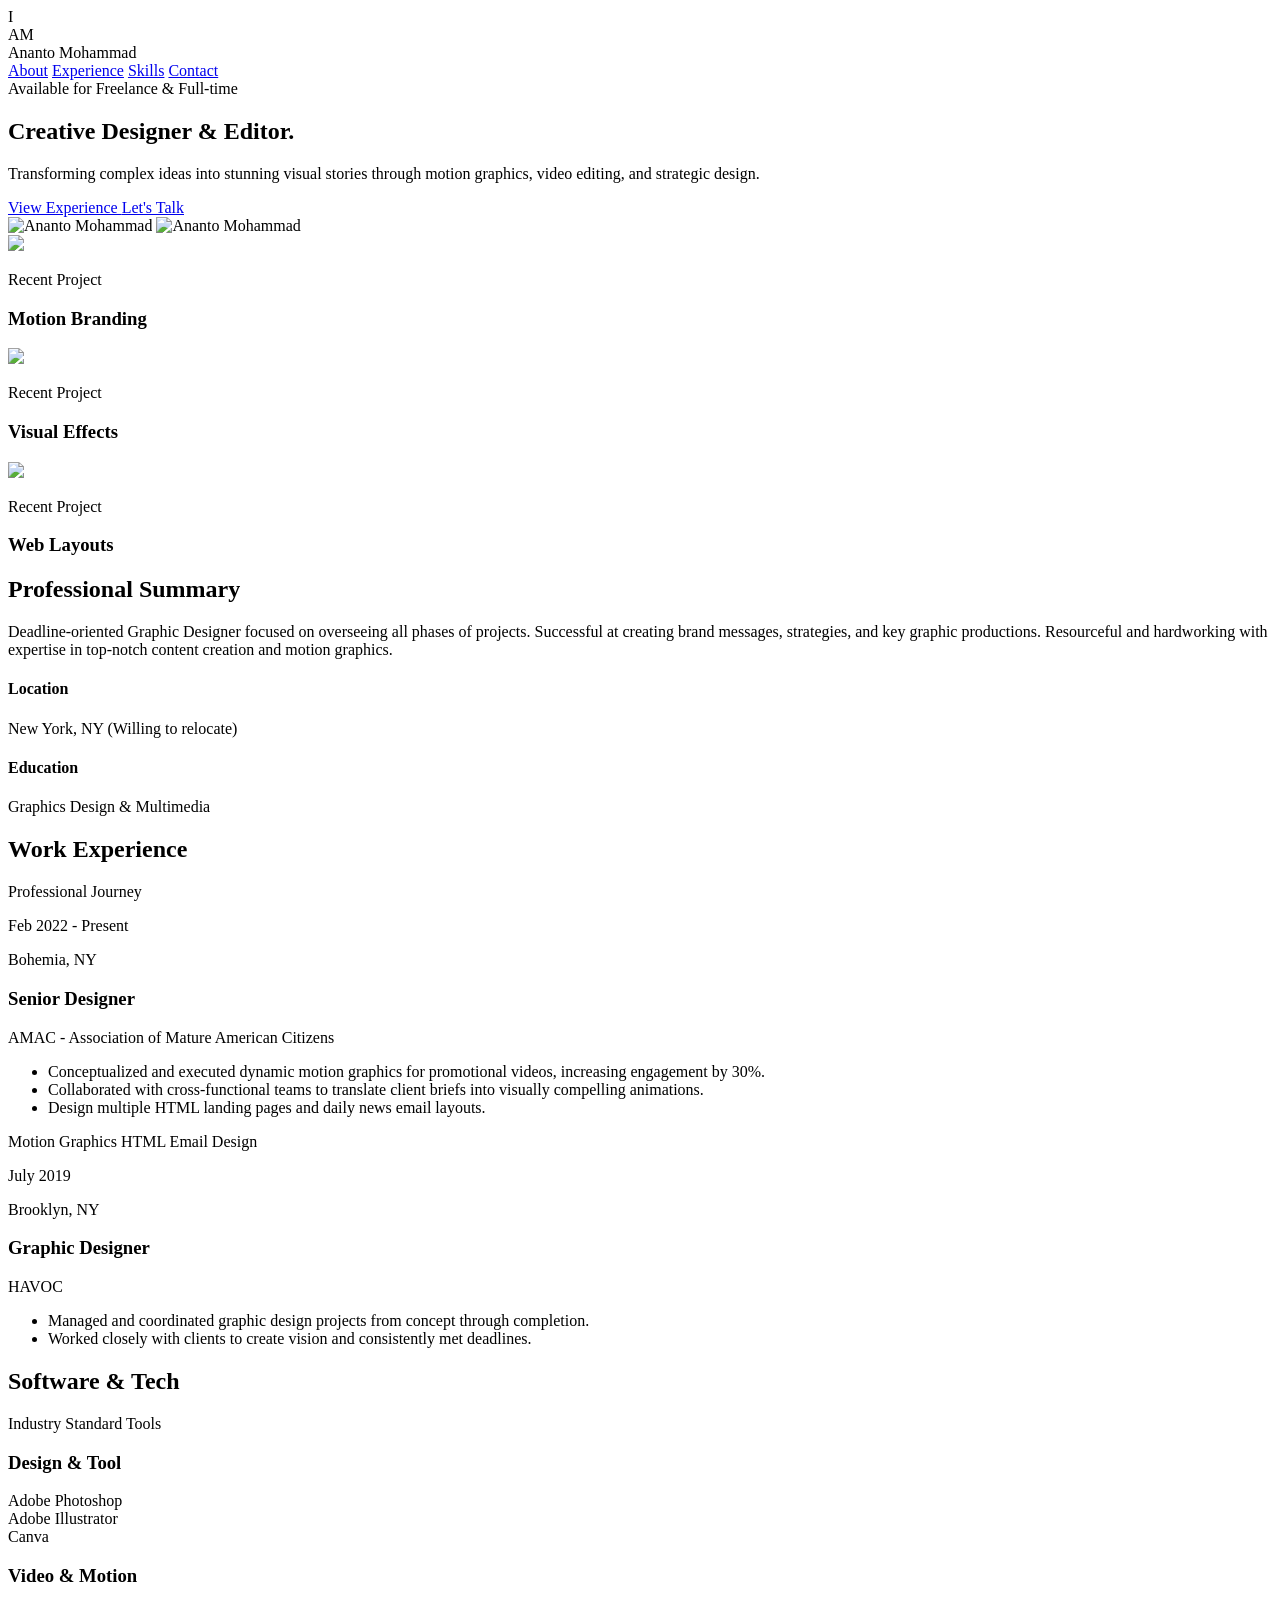
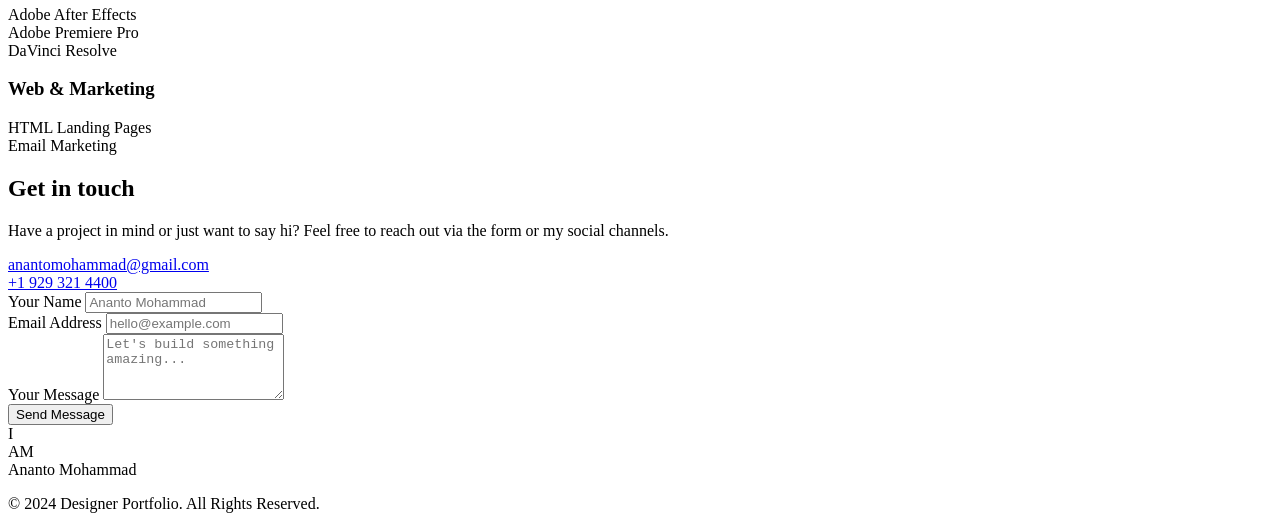
==== index.html @ f84d078b "Create index.html" ====
<!DOCTYPE html>
<html lang="en">
<head>
    <meta charset="UTF-8">
    <meta name="viewport" content="width=device-width, initial-scale=1.0">
    <title>Ananto Mohammad | Portfolio</title>
    <!-- Tailwind CSS CDN -->
    <script src="https://cdn.tailwindcss.com"></script>
    <!-- Google Fonts -->
    <link href="https://fonts.googleapis.com/css2?family=Inter:wght@300;400;500;600;700;800;900&display=swap" rel="stylesheet">
    <!-- Lucide Icons -->
    <script src="https://unpkg.com/lucide@latest"></script>
    <script>
        tailwind.config = {
            darkMode: 'media',
            theme: {
                extend: {
                    fontFamily: {
                        sans: ['Inter', 'sans-serif'],
                    },
                }
            }
        }
    </script>
    <style>
        .no-scrollbar::-webkit-scrollbar { display: none; }
        .no-scrollbar { -ms-overflow-style: none; scrollbar-width: none; }
        @keyframes bounce-x {
            0%, 100% { transform: translateX(0); }
            50% { transform: translateX(10px); }
        }
        .animate-bounce-x { animation: bounce-x 1s infinite; }
        html { scroll-behavior: smooth; }
        
        /* Ensures the photo stays at exactly your requested size */
        .profile-img-size {
            width: 404px;
            height: 508px;
        }
    </style>
</head>
<body class="bg-white dark:bg-neutral-950 text-neutral-900 dark:text-neutral-100 font-sans selection:bg-blue-500/30 transition-colors duration-300">

    <!-- Navigation -->
    <nav id="navbar" class="fixed w-full z-50 transition-all duration-300 py-6">
        <div class="max-w-7xl mx-auto px-6 flex justify-between items-center">
            <div class="flex items-center space-x-1 group cursor-pointer font-bold text-xl tracking-tight" onclick="window.scrollTo({top: 0, behavior: 'smooth'})">
                <span class="text-neutral-900 dark:text-white">I</span>
                <div class="px-2 py-1 bg-gradient-to-tr from-blue-600 to-cyan-400 rounded text-white mx-1 shadow-lg shadow-blue-500/20 group-hover:scale-105 transition-transform">
                    AM
                </div>
                <span class="text-neutral-900 dark:text-white">Ananto Mohammad</span>
            </div>

            <div class="hidden md:flex space-x-8 text-xs font-bold uppercase tracking-widest">
                <a href="#about" class="hover:text-blue-500 transition-colors">About</a>
                <a href="#experience" class="hover:text-blue-500 transition-colors">Experience</a>
                <a href="#skills" class="hover:text-blue-500 transition-colors">Skills</a>
                <a href="#contact" class="hover:text-blue-500 transition-colors">Contact</a>
            </div>
        </div>
    </nav>

    <!-- Hero Section -->
    <section id="home" class="relative min-h-screen flex flex-col justify-center pt-24 overflow-hidden">
        <div class="absolute inset-0 bg-[radial-gradient(circle_at_30%_50%,rgba(37,99,235,0.08),transparent_50%)] dark:bg-[radial-gradient(circle_at_30%_50%,rgba(37,99,235,0.15),transparent_50%)]"></div>
        
        <div class="max-w-7xl mx-auto px-6 relative w-full">
            <div class="grid md:grid-cols-2 gap-12 items-center">
                <!-- Text Content -->
                <div class="space-y-8">
                    <div class="inline-flex items-center space-x-2 px-3 py-1 rounded-full bg-blue-500/10 border border-blue-500/20 text-blue-600 dark:text-blue-400 text-sm font-medium">
                        <span class="w-2 h-2 rounded-full bg-blue-500 animate-pulse"></span>
                        <span>Available for Freelance & Full-time</span>
                    </div>
                    <h1 class="text-5xl md:text-8xl font-black leading-tight tracking-tighter">
                        Creative <span class="text-transparent bg-clip-text bg-gradient-to-r from-blue-600 to-cyan-500 dark:from-blue-400 dark:to-cyan-300">Designer</span> & Editor.
                    </h1>
                    <p class="text-neutral-600 dark:text-neutral-400 text-lg md:text-xl max-w-xl leading-relaxed">
                        Transforming complex ideas into stunning visual stories through motion graphics, video editing, and strategic design.
                    </p>
                    <div class="flex flex-wrap gap-4">
                        <a href="#experience" class="px-8 py-4 bg-blue-600 hover:bg-blue-700 text-white rounded-2xl font-bold transition-all hover:scale-105 flex items-center gap-2 shadow-xl shadow-blue-500/25">
                            View Experience <i data-lucide="chevron-right" class="w-4 h-4"></i>
                        </a>
                        <a href="#contact" class="px-8 py-4 bg-neutral-100 dark:bg-neutral-800 hover:bg-neutral-200 dark:hover:bg-neutral-700 text-neutral-900 dark:text-white rounded-2xl font-bold transition-all">
                            Let's Talk
                        </a>
                    </div>
                </div>

                <!-- Photo with Red Glow (Aligned Right, Pulled up 20px) -->
                <div class="relative flex justify-center md:justify-end items-center">
                    <div class="absolute w-[350px] aspect-square bg-red-600/20 dark:bg-red-600/40 blur-[100px] rounded-full -translate-y-5"></div>
                    
                    <!-- Light Mode Image -->
                    <img src="https://i.ibb.co/hRPknqtt/ananto-website.png" alt="Ananto Mohammad" class="relative z-10 profile-img-size object-contain -translate-y-5 dark:hidden">
                    
                    <!-- Dark Mode Image -->
                    <img src="https://i.ibb.co/Ldj62xVx/ananto-website-black.png" alt="Ananto Mohammad" class="relative z-10 profile-img-size object-contain -translate-y-5 hidden dark:block">
                </div>
            </div>
        </div>

        <!-- Work Showcase Scroll -->
        <div class="relative mt-8">
            <div class="max-w-7xl mx-auto px-6 overflow-hidden">
                <div class="flex overflow-x-auto pb-12 space-x-6 no-scrollbar snap-x">
                    <div class="flex-none w-[300px] md:w-[450px] aspect-video relative rounded-3xl overflow-hidden snap-center border border-neutral-200 dark:border-neutral-800 shadow-xl transition-transform duration-500 hover:scale-[1.02] bg-neutral-100 dark:bg-neutral-900">
                        <img src="https://images.unsplash.com/photo-1558655146-d09347e92766?auto=format&fit=crop&q=80&w=800" class="absolute inset-0 w-full h-full object-cover opacity-80 hover:opacity-100 transition-opacity">
                        <div class="absolute inset-0 bg-gradient-to-t from-black/80 to-transparent p-6 flex flex-col justify-end">
                            <p class="text-blue-400 text-xs font-bold uppercase tracking-widest mb-1">Recent Project</p>
                            <h3 class="text-white text-xl font-bold">Motion Branding</h3>
                        </div>
                    </div>
                    <div class="flex-none w-[300px] md:w-[450px] aspect-video relative rounded-3xl overflow-hidden snap-center border border-neutral-200 dark:border-neutral-800 shadow-xl transition-transform duration-500 hover:scale-[1.02] bg-neutral-100 dark:bg-neutral-900">
                        <img src="https://images.unsplash.com/photo-1626785774573-4b799315345d?auto=format&fit=crop&q=80&w=800" class="absolute inset-0 w-full h-full object-cover opacity-80 hover:opacity-100 transition-opacity">
                        <div class="absolute inset-0 bg-gradient-to-t from-black/80 to-transparent p-6 flex flex-col justify-end">
                            <p class="text-blue-400 text-xs font-bold uppercase tracking-widest mb-1">Recent Project</p>
                            <h3 class="text-white text-xl font-bold">Visual Effects</h3>
                        </div>
                    </div>
                    <div class="flex-none w-[300px] md:w-[450px] aspect-video relative rounded-3xl overflow-hidden snap-center border border-neutral-200 dark:border-neutral-800 shadow-xl transition-transform duration-500 hover:scale-[1.02] bg-neutral-100 dark:bg-neutral-900">
                        <img src="https://images.unsplash.com/photo-1550745165-9bc0b252726f?auto=format&fit=crop&q=80&w=800" class="absolute inset-0 w-full h-full object-cover opacity-80 hover:opacity-100 transition-opacity">
                        <div class="absolute inset-0 bg-gradient-to-t from-black/80 to-transparent p-6 flex flex-col justify-end">
                            <p class="text-blue-400 text-xs font-bold uppercase tracking-widest mb-1">Recent Project</p>
                            <h3 class="text-white text-xl font-bold">Web Layouts</h3>
                        </div>
                    </div>
                </div>
            </div>
        </div>
    </section>

    <!-- About Section -->
    <section id="about" class="py-24 bg-neutral-50 dark:bg-neutral-900/40">
        <div class="max-w-7xl mx-auto px-6">
            <div class="grid md:grid-cols-3 gap-16 items-center">
                <div class="md:col-span-1">
                    <h2 class="text-3xl font-black mb-6 uppercase tracking-tight">Professional Summary</h2>
                    <div class="w-20 h-2 bg-blue-600 rounded-full"></div>
                </div>
                <div class="md:col-span-2 text-neutral-600 dark:text-neutral-400 text-lg leading-relaxed space-y-6">
                    <p>Deadline-oriented Graphic Designer focused on overseeing all phases of projects. Successful at creating brand messages, strategies, and key graphic productions. Resourceful and hardworking with expertise in top-notch content creation and motion graphics.</p>
                    <div class="grid grid-cols-2 gap-8 pt-8">
                        <div class="p-6 rounded-3xl bg-white dark:bg-neutral-800 border border-neutral-200 dark:border-neutral-700 shadow-sm">
                            <i data-lucide="map-pin" class="text-blue-500 mb-3"></i>
                            <h4 class="font-bold mb-1">Location</h4>
                            <p class="text-sm">New York, NY (Willing to relocate)</p>
                        </div>
                        <div class="p-6 rounded-3xl bg-white dark:bg-neutral-800 border border-neutral-200 dark:border-neutral-700 shadow-sm">
                            <i data-lucide="award" class="text-blue-500 mb-3"></i>
                            <h4 class="font-bold mb-1">Education</h4>
                            <p class="text-sm">Graphics Design & Multimedia</p>
                        </div>
                    </div>
                </div>
            </div>
        </div>
    </section>

    <!-- Experience Section -->
    <section id="experience" class="py-24">
        <div class="max-w-7xl mx-auto px-6">
            <div class="mb-16">
                <h2 class="text-4xl font-black mb-4 uppercase tracking-tighter">Work Experience</h2>
                <p class="text-neutral-500 dark:text-neutral-400 font-medium uppercase tracking-widest text-sm">Professional Journey</p>
            </div>

            <div class="space-y-16">
                <!-- AMAC -->
                <div class="group relative grid md:grid-cols-4 gap-8">
                    <div class="md:col-span-1">
                        <p class="text-blue-600 dark:text-blue-400 font-bold text-sm tracking-widest uppercase">Feb 2022 - Present</p>
                        <p class="text-neutral-500 text-xs mt-2 uppercase flex items-center gap-1"><i data-lucide="map-pin" class="w-3 h-3"></i> Bohemia, NY</p>
                    </div>
                    <div class="md:col-span-3 space-y-6">
                        <div>
                            <h3 class="text-3xl font-bold mb-1 group-hover:text-blue-600 transition-colors">Senior Designer</h3>
                            <p class="text-neutral-700 dark:text-neutral-300 font-bold text-lg">AMAC - Association of Mature American Citizens</p>
                        </div>
                        <ul class="space-y-4 max-w-3xl text-neutral-600 dark:text-neutral-400">
                            <li class="flex items-start gap-3">
                                <div class="w-1.5 h-1.5 rounded-full bg-blue-500 mt-2.5 flex-shrink-0"></div>
                                <span>Conceptualized and executed dynamic motion graphics for promotional videos, increasing engagement by 30%.</span>
                            </li>
                            <li class="flex items-start gap-3">
                                <div class="w-1.5 h-1.5 rounded-full bg-blue-500 mt-2.5 flex-shrink-0"></div>
                                <span>Collaborated with cross-functional teams to translate client briefs into visually compelling animations.</span>
                            </li>
                            <li class="flex items-start gap-3">
                                <div class="w-1.5 h-1.5 rounded-full bg-blue-500 mt-2.5 flex-shrink-0"></div>
                                <span>Design multiple HTML landing pages and daily news email layouts.</span>
                            </li>
                        </ul>
                        <div class="flex flex-wrap gap-2 pt-2">
                            <span class="px-4 py-1.5 bg-neutral-100 dark:bg-neutral-800 rounded-xl text-xs font-bold text-neutral-600 dark:text-neutral-400 border border-neutral-200 dark:border-neutral-700">Motion Graphics</span>
                            <span class="px-4 py-1.5 bg-neutral-100 dark:bg-neutral-800 rounded-xl text-xs font-bold text-neutral-600 dark:text-neutral-400 border border-neutral-200 dark:border-neutral-700">HTML</span>
                            <span class="px-4 py-1.5 bg-neutral-100 dark:bg-neutral-800 rounded-xl text-xs font-bold text-neutral-600 dark:text-neutral-400 border border-neutral-200 dark:border-neutral-700">Email Design</span>
                        </div>
                    </div>
                </div>

                <!-- HAVOC -->
                <div class="group relative grid md:grid-cols-4 gap-8">
                    <div class="md:col-span-1">
                        <p class="text-blue-600 dark:text-blue-400 font-bold text-sm tracking-widest uppercase">July 2019</p>
                        <p class="text-neutral-500 text-xs mt-2 uppercase flex items-center gap-1"><i data-lucide="map-pin" class="w-3 h-3"></i> Brooklyn, NY</p>
                    </div>
                    <div class="md:col-span-3 space-y-6">
                        <div>
                            <h3 class="text-3xl font-bold mb-1 group-hover:text-blue-600 transition-colors">Graphic Designer</h3>
                            <p class="text-neutral-700 dark:text-neutral-300 font-bold text-lg">HAVOC</p>
                        </div>
                        <ul class="space-y-4 max-w-3xl text-neutral-600 dark:text-neutral-400">
                            <li class="flex items-start gap-3">
                                <div class="w-1.5 h-1.5 rounded-full bg-blue-500 mt-2.5 flex-shrink-0"></div>
                                <span>Managed and coordinated graphic design projects from concept through completion.</span>
                            </li>
                            <li class="flex items-start gap-3">
                                <div class="w-1.5 h-1.5 rounded-full bg-blue-500 mt-2.5 flex-shrink-0"></div>
                                <span>Worked closely with clients to create vision and consistently met deadlines.</span>
                            </li>
                        </ul>
                    </div>
                </div>
            </div>
        </div>
    </section>

    <!-- Skills Grid -->
    <section id="skills" class="py-24 bg-neutral-50 dark:bg-neutral-900/40">
        <div class="max-w-7xl mx-auto px-6">
            <div class="text-center mb-16">
                <h2 class="text-4xl font-black mb-4 uppercase tracking-tighter">Software & Tech</h2>
                <p class="text-neutral-500 dark:text-neutral-400 font-medium uppercase tracking-widest text-sm">Industry Standard Tools</p>
            </div>

            <div class="grid md:grid-cols-3 gap-8">
                <!-- Column 1 -->
                <div class="p-8 rounded-[32px] bg-white dark:bg-neutral-900 border border-neutral-200 dark:border-neutral-800 shadow-sm hover:shadow-xl transition-all">
                    <div class="w-14 h-14 bg-blue-500/10 rounded-2xl flex items-center justify-center text-blue-600 dark:text-blue-400 mb-8"><i data-lucide="palette"></i></div>
                    <h3 class="text-2xl font-bold mb-8 uppercase tracking-tight">Design & Tool</h3>
                    <div class="space-y-4">
                        <div class="flex items-center justify-between group/skill">
                            <span class="text-neutral-600 dark:text-neutral-400 font-medium">Adobe Photoshop</span>
                            <div class="w-12 h-1 bg-neutral-100 dark:bg-neutral-800 rounded-full overflow-hidden"><div class="w-[95%] h-full bg-blue-600 rounded-full"></div></div>
                        </div>
                        <div class="flex items-center justify-between group/skill">
                            <span class="text-neutral-600 dark:text-neutral-400 font-medium">Adobe Illustrator</span>
                            <div class="w-12 h-1 bg-neutral-100 dark:bg-neutral-800 rounded-full overflow-hidden"><div class="w-[90%] h-full bg-blue-600 rounded-full"></div></div>
                        </div>
                        <div class="flex items-center justify-between group/skill">
                            <span class="text-neutral-600 dark:text-neutral-400 font-medium">Canva</span>
                            <div class="w-12 h-1 bg-neutral-100 dark:bg-neutral-800 rounded-full overflow-hidden"><div class="w-[90%] h-full bg-blue-600 rounded-full"></div></div>
                        </div>
                    </div>
                </div>
                <!-- Column 2 -->
                <div class="p-8 rounded-[32px] bg-white dark:bg-neutral-900 border border-neutral-200 dark:border-neutral-800 shadow-sm hover:shadow-xl transition-all">
                    <div class="w-14 h-14 bg-blue-500/10 rounded-2xl flex items-center justify-center text-blue-600 dark:text-blue-400 mb-8"><i data-lucide="video"></i></div>
                    <h3 class="text-2xl font-bold mb-8 uppercase tracking-tight">Video & Motion</h3>
                    <div class="space-y-4">
                        <div class="flex items-center justify-between group/skill">
                            <span class="text-neutral-600 dark:text-neutral-400 font-medium">Adobe After Effects</span>
                            <div class="w-12 h-1 bg-neutral-100 dark:bg-neutral-800 rounded-full overflow-hidden"><div class="w-[90%] h-full bg-blue-600 rounded-full"></div></div>
                        </div>
                        <div class="flex items-center justify-between group/skill">
                            <span class="text-neutral-600 dark:text-neutral-400 font-medium">Adobe Premiere Pro</span>
                            <div class="w-12 h-1 bg-neutral-100 dark:bg-neutral-800 rounded-full overflow-hidden"><div class="w-[95%] h-full bg-blue-600 rounded-full"></div></div>
                        </div>
                        <div class="flex items-center justify-between group/skill">
                            <span class="text-neutral-600 dark:text-neutral-400 font-medium">DaVinci Resolve</span>
                            <div class="w-12 h-1 bg-neutral-100 dark:bg-neutral-800 rounded-full overflow-hidden"><div class="w-[85%] h-full bg-blue-600 rounded-full"></div></div>
                        </div>
                    </div>
                </div>
                <!-- Column 3 -->
                <div class="p-8 rounded-[32px] bg-white dark:bg-neutral-900 border border-neutral-200 dark:border-neutral-800 shadow-sm hover:shadow-xl transition-all">
                    <div class="w-14 h-14 bg-blue-500/10 rounded-2xl flex items-center justify-center text-blue-600 dark:text-blue-400 mb-8"><i data-lucide="layout"></i></div>
                    <h3 class="text-2xl font-bold mb-8 uppercase tracking-tight">Web & Marketing</h3>
                    <div class="space-y-4">
                        <div class="flex items-center justify-between group/skill">
                            <span class="text-neutral-600 dark:text-neutral-400 font-medium">HTML Landing Pages</span>
                            <div class="w-12 h-1 bg-neutral-100 dark:bg-neutral-800 rounded-full overflow-hidden"><div class="w-[85%] h-full bg-blue-600 rounded-full"></div></div>
                        </div>
                        <div class="flex items-center justify-between group/skill">
                            <span class="text-neutral-600 dark:text-neutral-400 font-medium">Email Marketing</span>
                            <div class="w-12 h-1 bg-neutral-100 dark:bg-neutral-800 rounded-full overflow-hidden"><div class="w-[90%] h-full bg-blue-600 rounded-full"></div></div>
                        </div>
                    </div>
                </div>
            </div>
        </div>
    </section>

    <!-- Contact Section -->
    <section id="contact" class="py-24">
        <div class="max-w-7xl mx-auto px-6">
            <div class="bg-neutral-900 dark:bg-blue-600 rounded-[40px] overflow-hidden border border-neutral-800 dark:border-blue-500 shadow-2xl relative">
                <div class="absolute top-0 right-0 w-64 h-64 bg-white/5 dark:bg-white/10 blur-[100px] rounded-full translate-x-1/2 -translate-y-1/2"></div>
                
                <div class="grid md:grid-cols-2">
                    <div class="p-12 md:p-16 text-white border-b md:border-b-0 md:border-r border-neutral-800 dark:border-blue-400 relative z-10">
                        <h2 class="text-4xl md:text-6xl font-black mb-6 leading-tight uppercase tracking-tighter">Get in touch</h2>
                        <p class="text-white/80 text-lg mb-12 max-w-sm">Have a project in mind or just want to say hi? Feel free to reach out via the form or my social channels.</p>
                        
                        <div class="space-y-6">
                            <a href="mailto:anantomohammad@gmail.com" class="flex items-center gap-4 hover:text-blue-400 transition-colors group">
                                <div class="w-12 h-12 rounded-2xl bg-white/10 flex items-center justify-center group-hover:scale-110 transition-transform"><i data-lucide="mail" class="w-5 h-5"></i></div>
                                <span class="font-medium">anantomohammad@gmail.com</span>
                            </a>
                            <a href="tel:+19293214400" class="flex items-center gap-4 hover:text-blue-400 transition-colors group">
                                <div class="w-12 h-12 rounded-2xl bg-white/10 flex items-center justify-center group-hover:scale-110 transition-transform"><i data-lucide="phone" class="w-5 h-5"></i></div>
                                <span class="font-medium">+1 929 321 4400</span>
                            </a>
                        </div>

                        <div class="mt-16 flex gap-4">
                            <a href="https://www.linkedin.com/in/01ananto/" target="_blank" class="w-14 h-14 rounded-2xl bg-white/10 flex items-center justify-center hover:bg-white/20 hover:scale-110 transition-all"><i data-lucide="linkedin"></i></a>
                            <a href="https://youtube.com/01ananto" target="_blank" class="w-14 h-14 rounded-2xl bg-white/10 flex items-center justify-center hover:bg-white/20 hover:scale-110 transition-all"><i data-lucide="youtube"></i></a>
                        </div>
                    </div>

                    <div class="p-12 md:p-16 relative z-10">
                        <form action="https://formspree.io/f/anantomohammad@gmail.com" method="POST" class="space-y-6">
                            <div>
                                <label class="block text-white/60 text-xs font-bold uppercase tracking-widest mb-2" for="name">Your Name</label>
                                <input type="text" name="name" id="name" required class="w-full bg-white/5 dark:bg-blue-700/30 border border-white/10 dark:border-white/20 rounded-2xl px-6 py-4 text-white placeholder-white/30 focus:outline-none focus:border-blue-400 transition-colors" placeholder="Ananto Mohammad">
                            </div>
                            <div>
                                <label class="block text-white/60 text-xs font-bold uppercase tracking-widest mb-2" for="email">Email Address</label>
                                <input type="email" name="_replyto" id="email" required class="w-full bg-white/5 dark:bg-blue-700/30 border border-white/10 dark:border-white/20 rounded-2xl px-6 py-4 text-white placeholder-white/30 focus:outline-none focus:border-blue-400 transition-colors" placeholder="hello@example.com">
                            </div>
                            <div>
                                <label class="block text-white/60 text-xs font-bold uppercase tracking-widest mb-2" for="message">Your Message</label>
                                <textarea name="message" id="message" rows="4" required class="w-full bg-white/5 dark:bg-blue-700/30 border border-white/10 dark:border-white/20 rounded-2xl px-6 py-4 text-white placeholder-white/30 focus:outline-none focus:border-blue-400 transition-colors resize-none" placeholder="Let's build something amazing..."></textarea>
                            </div>
                            <input type="hidden" name="_subject" value="New Portfolio Inquiry!">
                            <button type="submit" class="w-full py-5 bg-white text-neutral-900 dark:text-blue-600 rounded-2xl font-black uppercase tracking-widest hover:scale-[1.01] transition-all shadow-xl">
                                Send Message
                            </button>
                        </form>
                    </div>
                </div>
            </div>
        </div>
    </section>

    <footer class="py-12 border-t border-neutral-200 dark:border-neutral-900">
        <div class="max-w-7xl mx-auto px-6 flex flex-col md:flex-row justify-between items-center gap-8 text-center">
            <div class="flex items-center space-x-1 font-bold text-lg">
                <span class="text-neutral-900 dark:text-white">I</span>
                <div class="px-1.5 py-0.5 bg-blue-600 rounded text-xs text-white mx-1">AM</div>
                <span class="text-neutral-500">Ananto Mohammad</span>
            </div>
            
            <p class="text-neutral-400 text-xs font-medium uppercase tracking-widest">
                © 2024 Designer Portfolio. All Rights Reserved.
            </p>
        </div>
    </footer>

    <script>
        lucide.createIcons();
        window.addEventListener('scroll', function() {
            const nav = document.getElementById('navbar');
            if (window.scrollY > 50) {
                nav.classList.add('bg-white/90', 'dark:bg-neutral-950/90', 'backdrop-blur-md', 'border-b', 'border-neutral-200', 'dark:border-neutral-800', 'py-3');
                nav.classList.remove('py-6');
            } else {
                nav.classList.remove('bg-white/90', 'dark:bg-neutral-950/90', 'backdrop-blur-md', 'border-b', 'border-neutral-200', 'dark:border-neutral-800', 'py-3');
                nav.classList.add('py-6');
            }
        });
    </script>
</body>
</html>
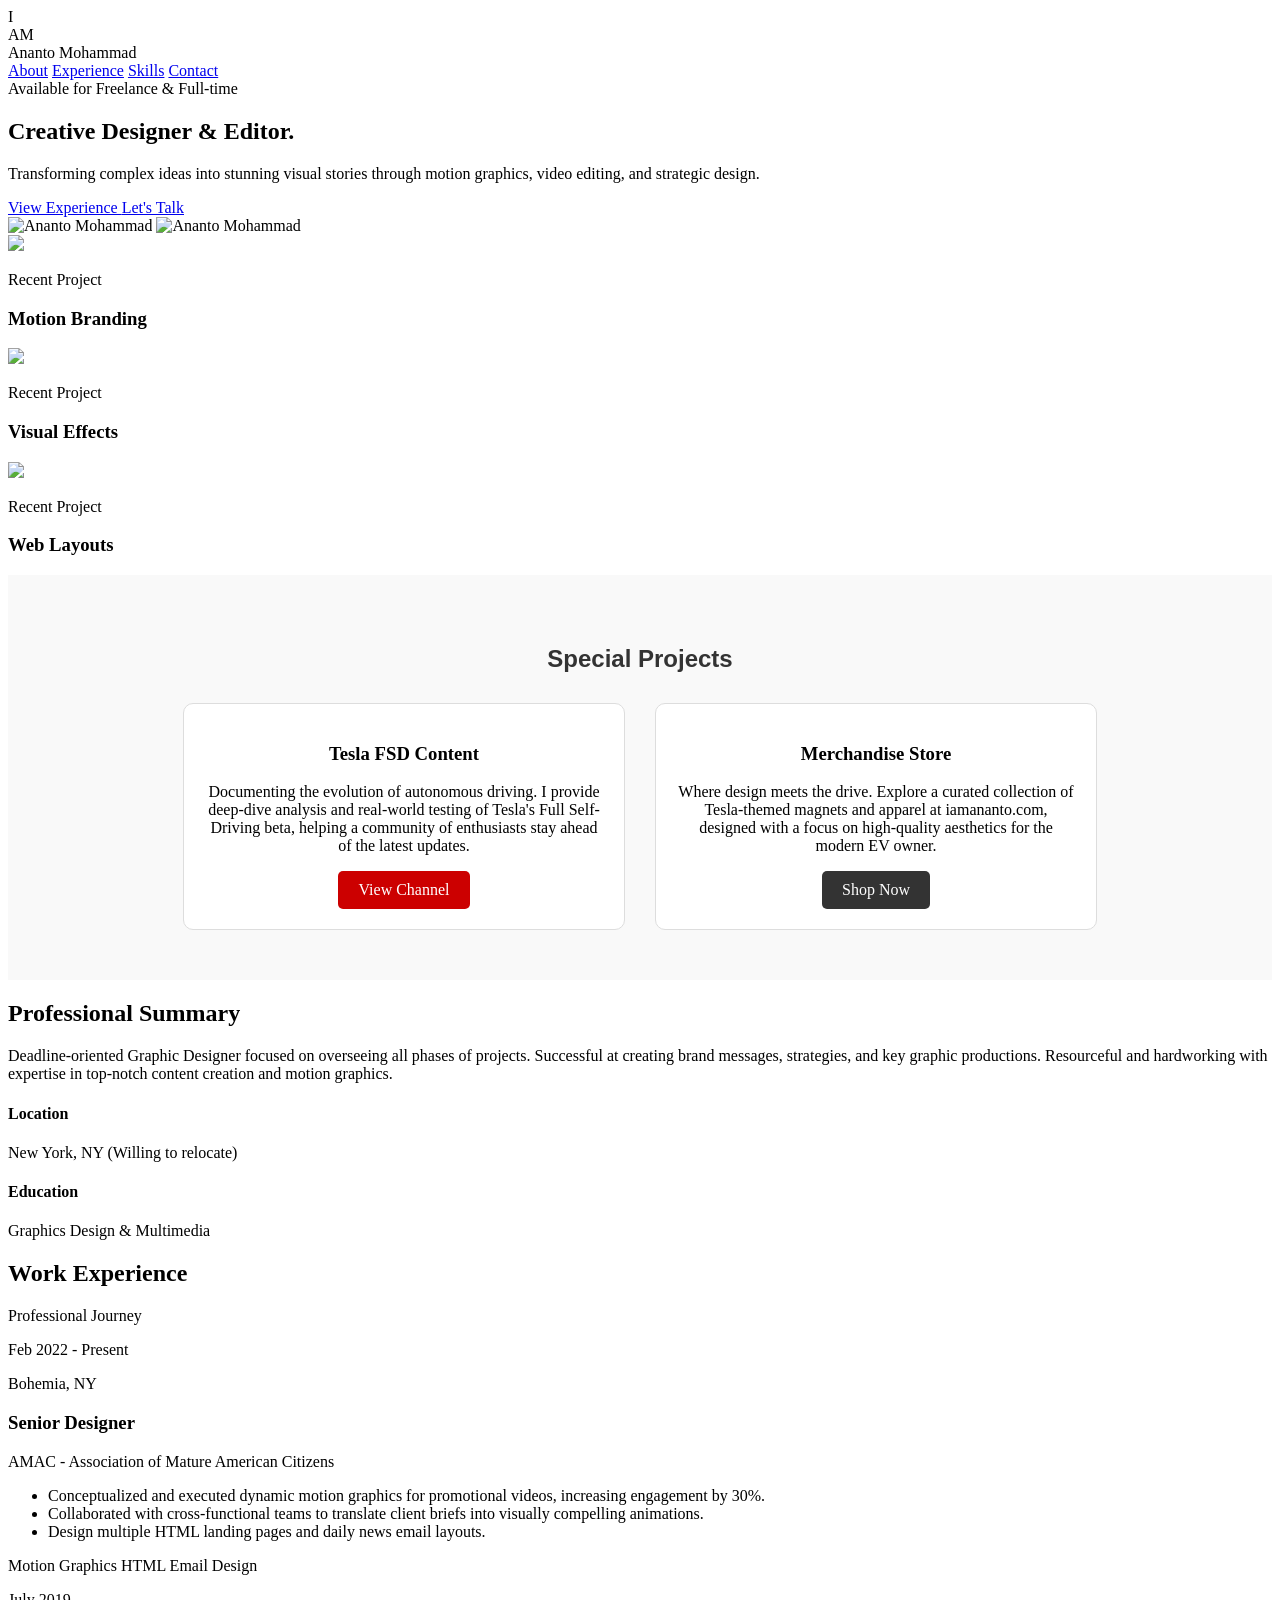
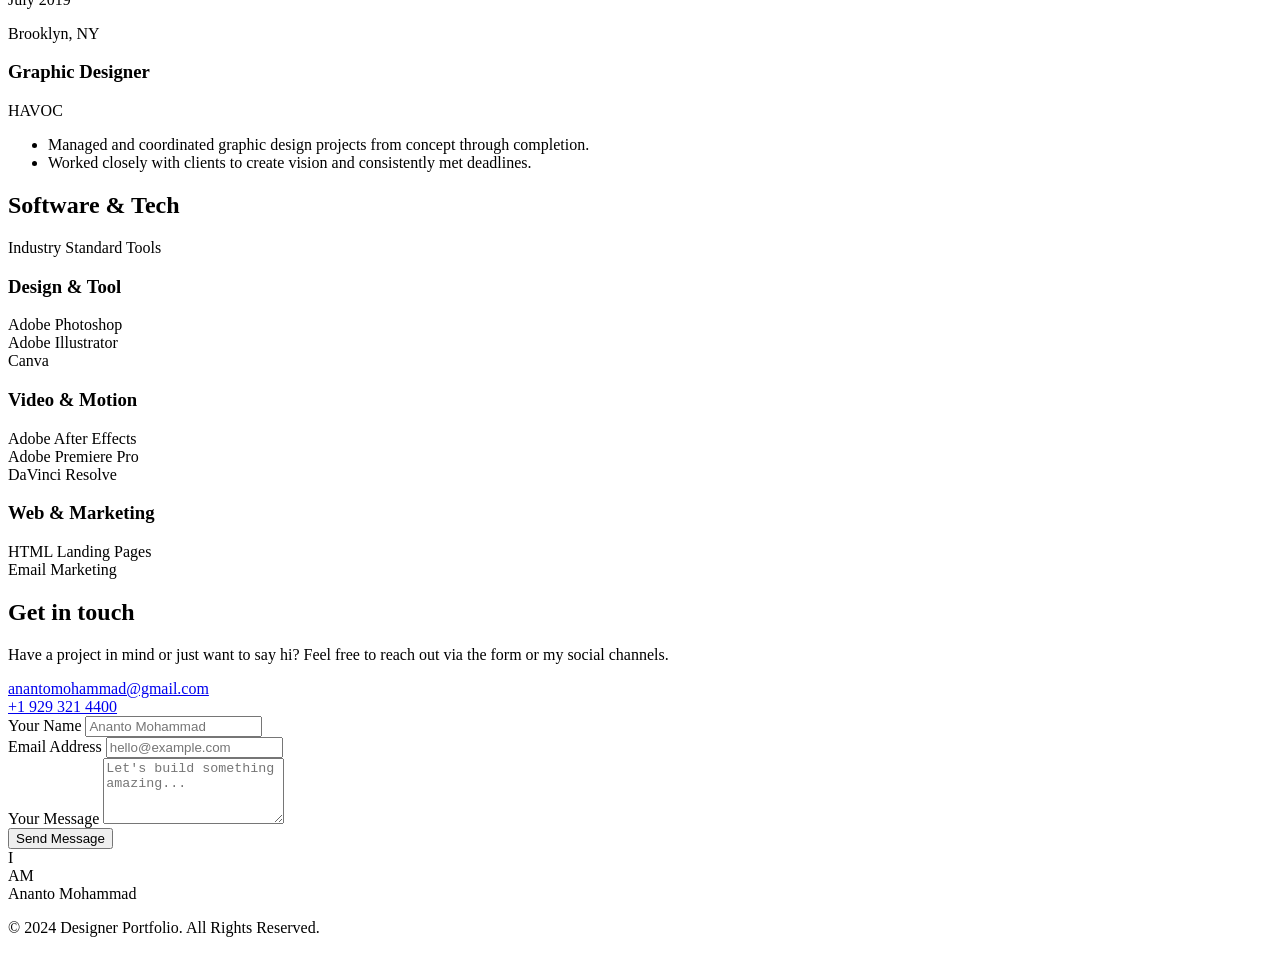
==== commit 83380b96: "Update index.html" ====
--- a/index.html
+++ b/index.html
@@ -131,7 +131,24 @@
             </div>
         </div>
     </section>
-
+<section id="special-projects" style="padding: 50px 20px; text-align: center; background-color: #f9f9f9;">
+    <h2 style="font-family: Arial, sans-serif; color: #333;">Special Projects</h2>
+    <div style="display: flex; flex-wrap: wrap; justify-content: center; gap: 30px; margin-top: 30px;">
+        
+        <div style="max-width: 400px; border: 1px solid #ddd; padding: 20px; border-radius: 10px; background: white;">
+            <h3>Tesla FSD Content</h3>
+            <p>Documenting the evolution of autonomous driving. I provide deep-dive analysis and real-world testing of Tesla's Full Self-Driving beta, helping a community of enthusiasts stay ahead of the latest updates.</p>
+            <a href="https://youtube.com/01ananto" target="_blank" style="display: inline-block; padding: 10px 20px; background: #cc0000; color: white; text-decoration: none; border-radius: 5px;">View Channel</a>
+        </div>
+
+        <div style="max-width: 400px; border: 1px solid #ddd; padding: 20px; border-radius: 10px; background: white;">
+            <h3>Merchandise Store</h3>
+            <p>Where design meets the drive. Explore a curated collection of Tesla-themed magnets and apparel at iamananto.com, designed with a focus on high-quality aesthetics for the modern EV owner.</p>
+            <a href="https://iamananto.com" target="_blank" style="display: inline-block; padding: 10px 20px; background: #333; color: white; text-decoration: none; border-radius: 5px;">Shop Now</a>
+        </div>
+
+    </div>
+</section>
     <!-- About Section -->
     <section id="about" class="py-24 bg-neutral-50 dark:bg-neutral-900/40">
         <div class="max-w-7xl mx-auto px-6">
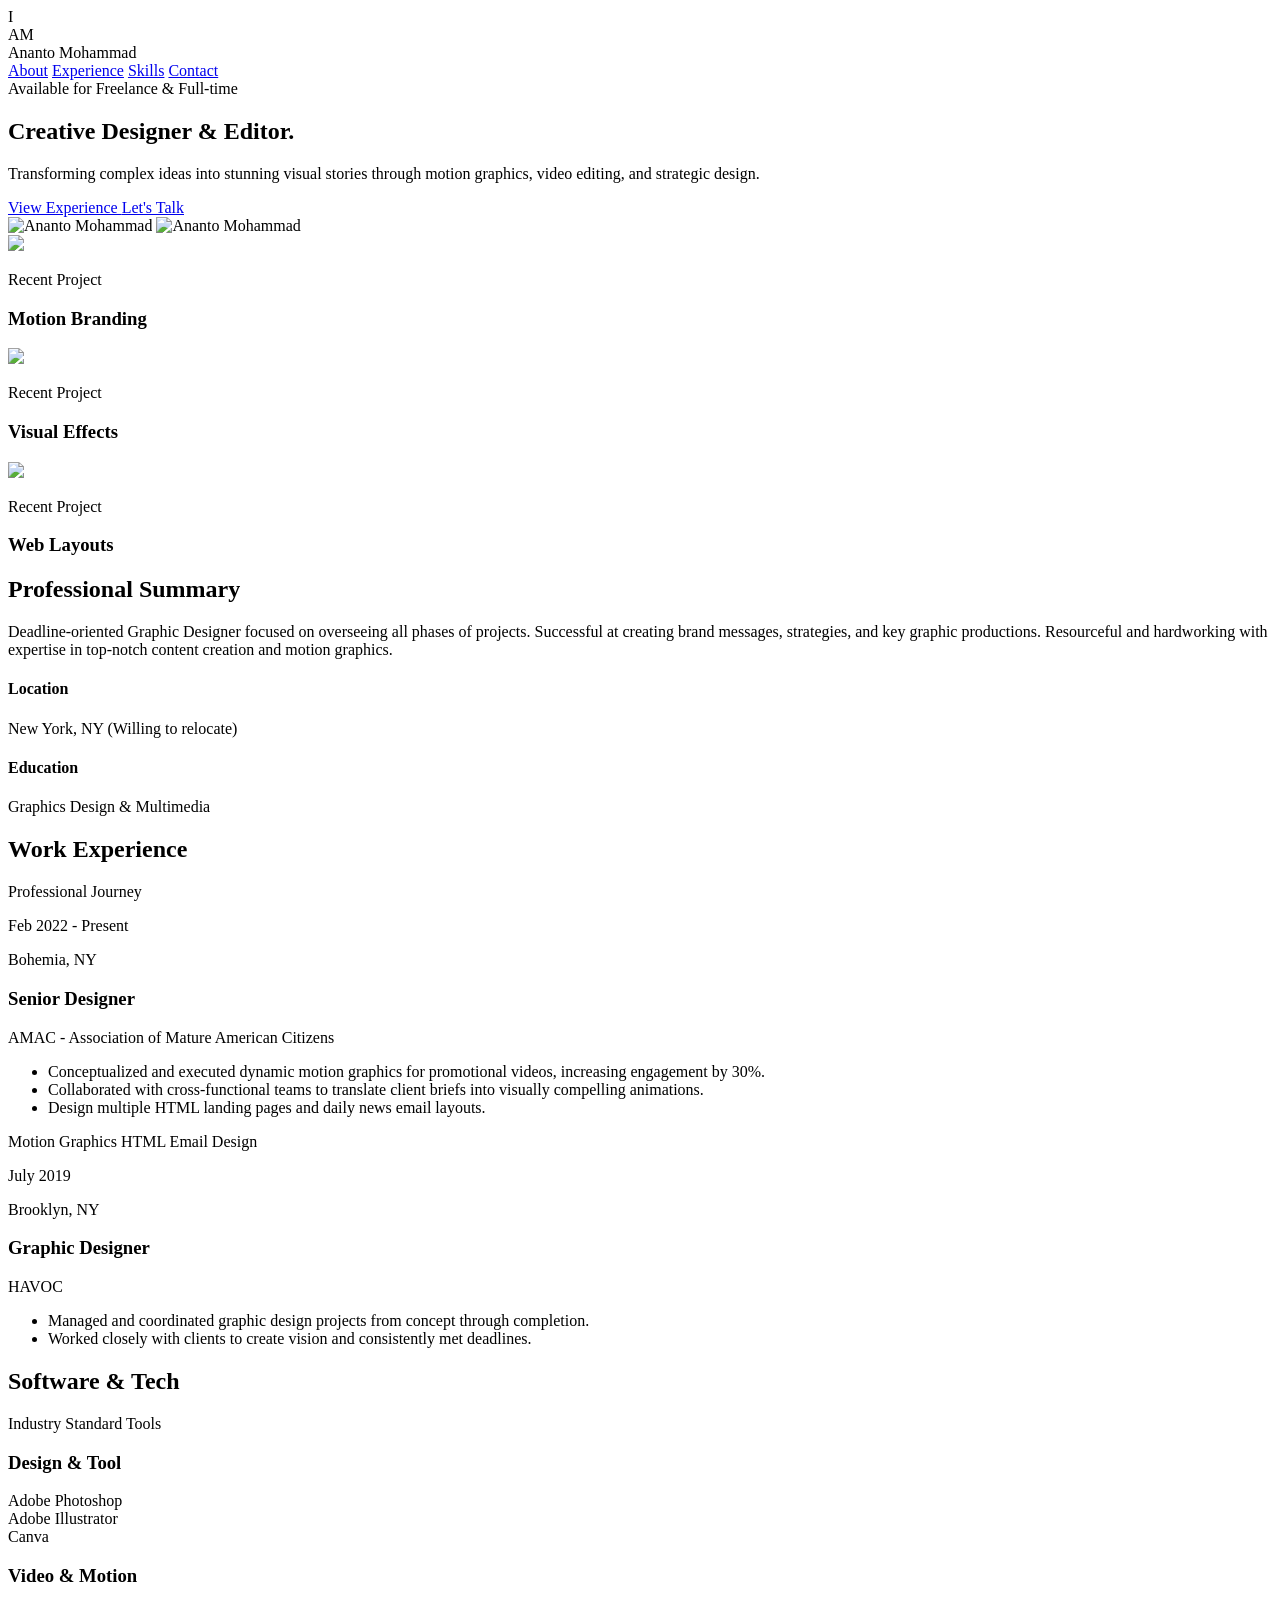
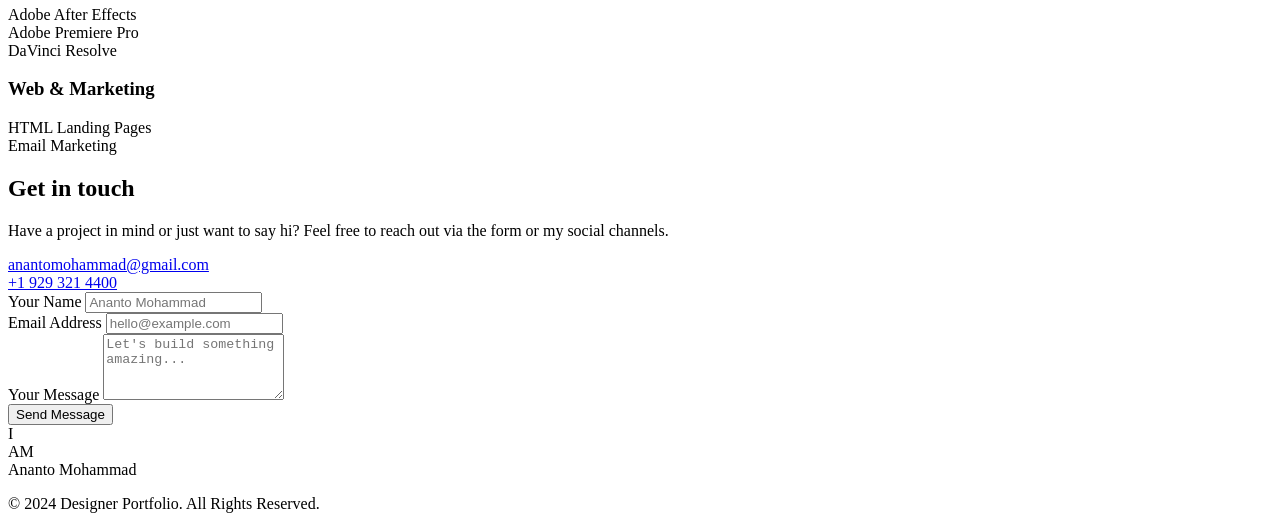
==== commit 862e1903: "Update index.html" ====
--- a/index.html
+++ b/index.html
@@ -131,24 +131,7 @@
             </div>
         </div>
     </section>
-<section id="special-projects" style="padding: 50px 20px; text-align: center; background-color: #f9f9f9;">
-    <h2 style="font-family: Arial, sans-serif; color: #333;">Special Projects</h2>
-    <div style="display: flex; flex-wrap: wrap; justify-content: center; gap: 30px; margin-top: 30px;">
-        
-        <div style="max-width: 400px; border: 1px solid #ddd; padding: 20px; border-radius: 10px; background: white;">
-            <h3>Tesla FSD Content</h3>
-            <p>Documenting the evolution of autonomous driving. I provide deep-dive analysis and real-world testing of Tesla's Full Self-Driving beta, helping a community of enthusiasts stay ahead of the latest updates.</p>
-            <a href="https://youtube.com/01ananto" target="_blank" style="display: inline-block; padding: 10px 20px; background: #cc0000; color: white; text-decoration: none; border-radius: 5px;">View Channel</a>
-        </div>
-
-        <div style="max-width: 400px; border: 1px solid #ddd; padding: 20px; border-radius: 10px; background: white;">
-            <h3>Merchandise Store</h3>
-            <p>Where design meets the drive. Explore a curated collection of Tesla-themed magnets and apparel at iamananto.com, designed with a focus on high-quality aesthetics for the modern EV owner.</p>
-            <a href="https://iamananto.com" target="_blank" style="display: inline-block; padding: 10px 20px; background: #333; color: white; text-decoration: none; border-radius: 5px;">Shop Now</a>
-        </div>
-
-    </div>
-</section>
+
     <!-- About Section -->
     <section id="about" class="py-24 bg-neutral-50 dark:bg-neutral-900/40">
         <div class="max-w-7xl mx-auto px-6">
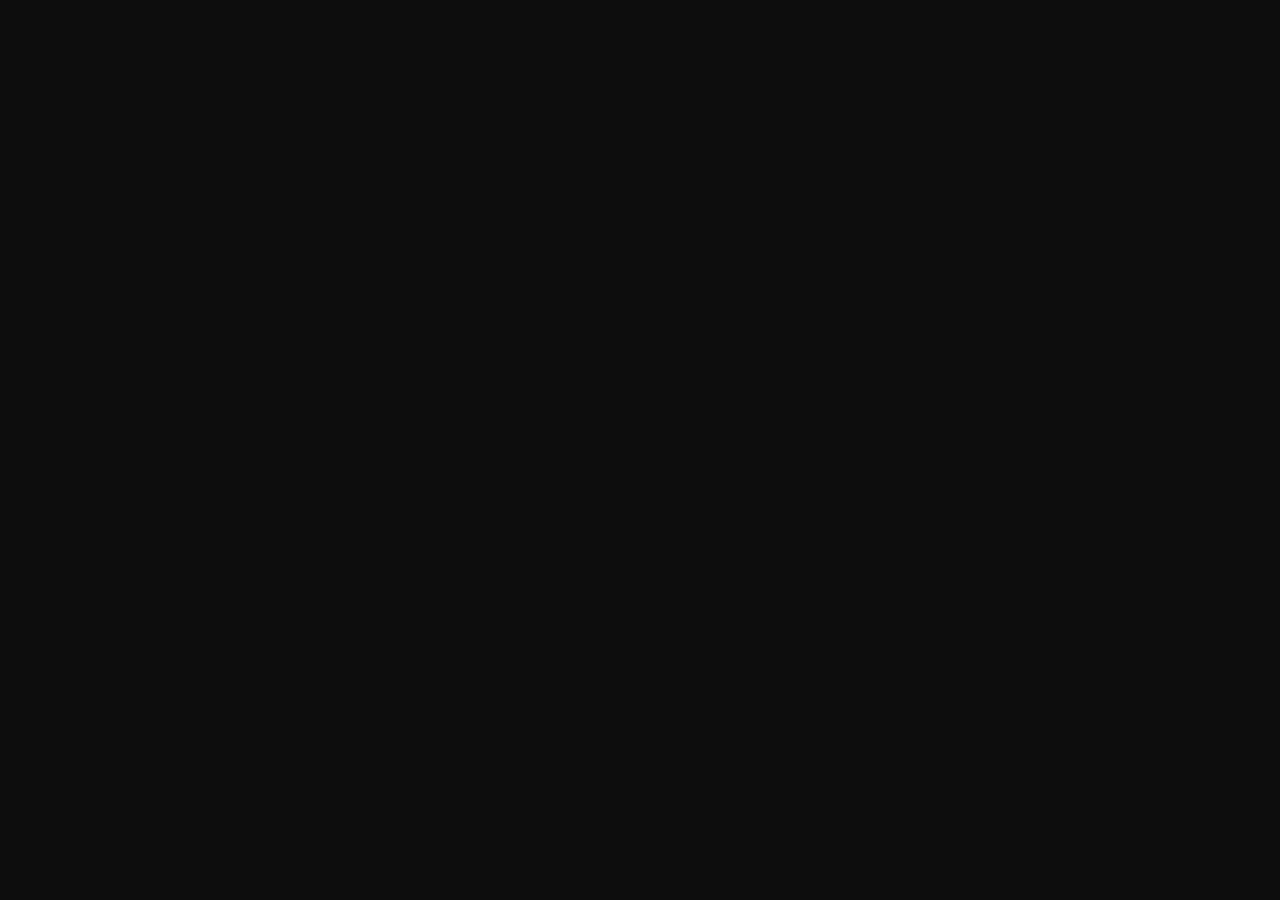
==== commit b3aaaef1: "Index031626" ====
--- a/index.html
+++ b/index.html
@@ -3,376 +3,257 @@
 <head>
     <meta charset="UTF-8">
     <meta name="viewport" content="width=device-width, initial-scale=1.0">
-    <title>Ananto Mohammad | Portfolio</title>
-    <!-- Tailwind CSS CDN -->
+    <title>Ananto Mohammad | Creative Portfolio</title>
+    <!-- React and Babel CDNs -->
+    <script src="https://unpkg.com/react@18/umd/react.production.min.js"></script>
+    <script src="https://unpkg.com/react-dom@18/umd/react-dom.production.min.js"></script>
+    <script src="https://unpkg.com/@babel/standalone/babel.min.js"></script>
+    <!-- Tailwind CSS -->
     <script src="https://cdn.tailwindcss.com"></script>
-    <!-- Google Fonts -->
-    <link href="https://fonts.googleapis.com/css2?family=Inter:wght@300;400;500;600;700;800;900&display=swap" rel="stylesheet">
     <!-- Lucide Icons -->
     <script src="https://unpkg.com/lucide@latest"></script>
-    <script>
-        tailwind.config = {
-            darkMode: 'media',
-            theme: {
-                extend: {
-                    fontFamily: {
-                        sans: ['Inter', 'sans-serif'],
-                    },
-                }
-            }
+    <style>
+        @import url('https://fonts.googleapis.com/css2?family=Inter:wght@300;400;700;900&display=swap');
+        
+        body { 
+            background-color: #0d0d0d; 
+            margin: 0; 
+            color: #ffffff;
+            font-family: 'Inter', sans-serif;
         }
-    </script>
-    <style>
-        .no-scrollbar::-webkit-scrollbar { display: none; }
-        .no-scrollbar { -ms-overflow-style: none; scrollbar-width: none; }
-        @keyframes bounce-x {
-            0%, 100% { transform: translateX(0); }
-            50% { transform: translateX(10px); }
+
+        .scrollbar-hide::-webkit-scrollbar { display: none; }
+        .scrollbar-hide { -ms-overflow-style: none; scrollbar-width: none; }
+
+        .play-button {
+            width: 0;
+            height: 0;
+            border-top: 10px solid transparent;
+            border-bottom: 10px solid transparent;
+            border-left: 15px solid white;
+            margin-left: 5px;
         }
-        .animate-bounce-x { animation: bounce-x 1s infinite; }
-        html { scroll-behavior: smooth; }
         
-        /* Ensures the photo stays at exactly your requested size */
-        .profile-img-size {
-            width: 404px;
-            height: 508px;
-        }
+        #root { width: 100%; min-height: 100vh; }
+        
+        @keyframes fadeIn { from { opacity: 0; transform: translateY(10px); } to { opacity: 1; transform: translateY(0); } }
+        .animate-fade-in { animation: fadeIn 0.6s ease-out forwards; }
     </style>
 </head>
-<body class="bg-white dark:bg-neutral-950 text-neutral-900 dark:text-neutral-100 font-sans selection:bg-blue-500/30 transition-colors duration-300">
-
-    <!-- Navigation -->
-    <nav id="navbar" class="fixed w-full z-50 transition-all duration-300 py-6">
-        <div class="max-w-7xl mx-auto px-6 flex justify-between items-center">
-            <div class="flex items-center space-x-1 group cursor-pointer font-bold text-xl tracking-tight" onclick="window.scrollTo({top: 0, behavior: 'smooth'})">
-                <span class="text-neutral-900 dark:text-white">I</span>
-                <div class="px-2 py-1 bg-gradient-to-tr from-blue-600 to-cyan-400 rounded text-white mx-1 shadow-lg shadow-blue-500/20 group-hover:scale-105 transition-transform">
-                    AM
-                </div>
-                <span class="text-neutral-900 dark:text-white">Ananto Mohammad</span>
-            </div>
-
-            <div class="hidden md:flex space-x-8 text-xs font-bold uppercase tracking-widest">
-                <a href="#about" class="hover:text-blue-500 transition-colors">About</a>
-                <a href="#experience" class="hover:text-blue-500 transition-colors">Experience</a>
-                <a href="#skills" class="hover:text-blue-500 transition-colors">Skills</a>
-                <a href="#contact" class="hover:text-blue-500 transition-colors">Contact</a>
-            </div>
-        </div>
-    </nav>
-
-    <!-- Hero Section -->
-    <section id="home" class="relative min-h-screen flex flex-col justify-center pt-24 overflow-hidden">
-        <div class="absolute inset-0 bg-[radial-gradient(circle_at_30%_50%,rgba(37,99,235,0.08),transparent_50%)] dark:bg-[radial-gradient(circle_at_30%_50%,rgba(37,99,235,0.15),transparent_50%)]"></div>
-        
-        <div class="max-w-7xl mx-auto px-6 relative w-full">
-            <div class="grid md:grid-cols-2 gap-12 items-center">
-                <!-- Text Content -->
-                <div class="space-y-8">
-                    <div class="inline-flex items-center space-x-2 px-3 py-1 rounded-full bg-blue-500/10 border border-blue-500/20 text-blue-600 dark:text-blue-400 text-sm font-medium">
-                        <span class="w-2 h-2 rounded-full bg-blue-500 animate-pulse"></span>
-                        <span>Available for Freelance & Full-time</span>
+<body>
+    <div id="root"></div>
+
+    <script type="text/babel">
+        const { useState, useRef, useEffect } = React;
+
+        const Icon = ({ name, size = 18, className = "" }) => {
+            useEffect(() => {
+                if (window.lucide) window.lucide.createIcons();
+            }, []);
+            return <i data-lucide={name} style={{width: size, height: size}} className={className}></i>;
+        };
+
+        const ProjectRow = ({ title, projects, onProjectClick }) => {
+            const scrollRef = useRef(null);
+            const scroll = (direction) => {
+                if (scrollRef.current) {
+                    const { scrollLeft, clientWidth } = scrollRef.current;
+                    const scrollTo = direction === 'left' ? scrollLeft - clientWidth * 0.8 : scrollLeft + clientWidth * 0.8;
+                    scrollRef.current.scrollTo({ left: scrollTo, behavior: 'smooth' });
+                }
+            };
+
+            return (
+                <div className="mb-10 group/row relative px-4 md:px-0 max-w-[1400px] mx-auto">
+                    <div className="flex items-center justify-between mb-4">
+                        <h2 className="text-sm font-bold text-white tracking-[0.2em] uppercase italic flex items-center gap-3">
+                            <span className="w-1 h-4 bg-amber-500 rounded-sm"></span>
+                            {title}
+                        </h2>
+                        <div className="flex gap-2 opacity-0 group-hover/row:opacity-100 transition-opacity">
+                            <button onClick={() => scroll('left')} className="p-2 rounded-full bg-zinc-900 border border-white/10 hover:bg-amber-500 hover:text-black transition-all"><Icon name="chevron-left" size={16}/></button>
+                            <button onClick={() => scroll('right')} className="p-2 rounded-full bg-zinc-900 border border-white/10 hover:bg-amber-500 hover:text-black transition-all"><Icon name="chevron-right" size={16}/></button>
+                        </div>
                     </div>
-                    <h1 class="text-5xl md:text-8xl font-black leading-tight tracking-tighter">
-                        Creative <span class="text-transparent bg-clip-text bg-gradient-to-r from-blue-600 to-cyan-500 dark:from-blue-400 dark:to-cyan-300">Designer</span> & Editor.
-                    </h1>
-                    <p class="text-neutral-600 dark:text-neutral-400 text-lg md:text-xl max-w-xl leading-relaxed">
-                        Transforming complex ideas into stunning visual stories through motion graphics, video editing, and strategic design.
-                    </p>
-                    <div class="flex flex-wrap gap-4">
-                        <a href="#experience" class="px-8 py-4 bg-blue-600 hover:bg-blue-700 text-white rounded-2xl font-bold transition-all hover:scale-105 flex items-center gap-2 shadow-xl shadow-blue-500/25">
-                            View Experience <i data-lucide="chevron-right" class="w-4 h-4"></i>
-                        </a>
-                        <a href="#contact" class="px-8 py-4 bg-neutral-100 dark:bg-neutral-800 hover:bg-neutral-200 dark:hover:bg-neutral-700 text-neutral-900 dark:text-white rounded-2xl font-bold transition-all">
-                            Let's Talk
-                        </a>
+                    
+                    <div ref={scrollRef} className="flex gap-6 overflow-x-auto scrollbar-hide snap-x snap-mandatory pb-2">
+                        {projects.map((project) => (
+                            <div 
+                                key={project.id} 
+                                onClick={() => onProjectClick(project)} 
+                                className="min-w-[340px] max-w-[340px] snap-start group cursor-pointer"
+                            >
+                                <div className="aspect-video relative overflow-hidden bg-black rounded-sm border border-white/5 group-hover:border-amber-500/50 transition-all duration-300">
+                                    <img 
+                                        src={project.thumbnail} 
+                                        className="w-full h-full object-cover opacity-80 group-hover:opacity-100 transition-opacity duration-500" 
+                                        alt={project.title} 
+                                    />
+                                    <div className="absolute inset-0 bg-black/30 opacity-0 group-hover:opacity-100 transition-opacity flex items-center justify-center">
+                                        <div className="w-12 h-12 bg-white/10 backdrop-blur-sm rounded-full flex items-center justify-center border border-white/20 transform scale-90 group-hover:scale-100 transition-transform duration-300">
+                                            <div className="play-button"></div>
+                                        </div>
+                                    </div>
+                                </div>
+                                <div className="mt-3 text-center">
+                                    <h3 className="text-[11px] font-medium text-zinc-400 group-hover:text-white transition-colors tracking-tight uppercase">
+                                        {project.title}
+                                    </h3>
+                                </div>
+                            </div>
+                        ))}
                     </div>
                 </div>
-
-                <!-- Photo with Red Glow (Aligned Right, Pulled up 20px) -->
-                <div class="relative flex justify-center md:justify-end items-center">
-                    <div class="absolute w-[350px] aspect-square bg-red-600/20 dark:bg-red-600/40 blur-[100px] rounded-full -translate-y-5"></div>
+            );
+        };
+
+        const App = () => {
+            const [showContactModal, setShowContactModal] = useState(false);
+            const [selectedVideo, setSelectedVideo] = useState(null);
+
+            const portfolioData = {
+                "Motion Design": [
+                    { id: 101, title: 'Choosing a Dental Plan', thumbnail: 'https://img.youtube.com/vi/Vehb9cLXxNo/maxresdefault.jpg', type: 'video', videoId: 'Vehb9cLXxNo' },
+                    { id: 102, title: 'Affordable Dental Coverage', thumbnail: 'https://img.youtube.com/vi/hruffxWgEIA/maxresdefault.jpg', type: 'video', videoId: 'hruffxWgEIA' },
+                    { id: 103, title: 'Intel Game Night: Main Event', thumbnail: 'https://images.unsplash.com/photo-1550745165-9bc0b252726f?auto=format&fit=crop&q=80&w=800', type: 'video', videoId: '' },
+                    { id: 104, title: 'AXE Dark & Gold - Laboratory', thumbnail: 'https://images.unsplash.com/photo-1618005182384-a83a8bd57fbe?auto=format&fit=crop&q=80&w=800', type: 'video', videoId: '' },
+                ],
+                "Video and Podcast": [
+                    { id: 201, title: 'Unmasking DEI: Dr. Carol Swain', thumbnail: 'https://img.youtube.com/vi/BESkd04Xty8/maxresdefault.jpg', type: 'video', videoId: 'BESkd04Xty8' },
+                    { id: 202, title: 'VA Stripped Veterans Rights', thumbnail: 'https://img.youtube.com/vi/38U9T-NIID8/maxresdefault.jpg', type: 'video', videoId: '38U9T-NIID8' },
+                    { id: 203, title: 'The Story of Jacob Schick', thumbnail: 'https://images.unsplash.com/photo-1590602847861-f357a9332bbc?auto=format&fit=crop&q=80&w=800', type: 'video', videoId: '' },
+                ],
+                "AD Design": [
+                    { id: 301, title: 'TIME Studios Production Ident', thumbnail: 'https://images.unsplash.com/photo-1542744173-8e7e53415bb0?auto=format&fit=crop&q=80&w=800', type: 'graphic' },
+                    { id: 302, title: 'Samsung X Rihanna - Case Study', thumbnail: 'https://images.unsplash.com/photo-1492619375914-88005aa9e8fb?auto=format&fit=crop&q=80&w=800', type: 'graphic' },
+                ],
+                "Ai AD Design": [
+                    { id: 401, title: 'Future Cities Generative', thumbnail: 'https://images.unsplash.com/photo-1677442136019-21780ecad995?auto=format&fit=crop&q=80&w=800', type: 'graphic' },
+                    { id: 402, title: 'Neural Landscapes Series', thumbnail: 'https://images.unsplash.com/photo-1618005198919-d3d4b5a92ead?auto=format&fit=crop&q=80&w=800', type: 'graphic' },
+                ],
+                "Digital Design": [
+                    { id: 501, title: 'Modern UI Interaction', thumbnail: 'https://images.unsplash.com/photo-1586717791821-3f44a563eb4c?auto=format&fit=crop&q=80&w=800', type: 'graphic' },
+                ],
+                "Digital AD Design": [
+                    { id: 601, title: 'Billboard: Times Square', thumbnail: 'https://images.unsplash.com/photo-1522202176988-66273c2fd55f?auto=format&fit=crop&q=80&w=800', type: 'graphic' },
+                ],
+                "Email Design": [
+                    { id: 701, title: 'Newsletter: Daily News', thumbnail: 'https://images.unsplash.com/photo-1563986768609-322da13575f3?auto=format&fit=crop&q=80&w=800', type: 'html' },
+                ],
+                "Landing Page Design": [
+                    { id: 801, title: 'SaaS Product Page', thumbnail: 'https://images.unsplash.com/photo-1460925895917-afdab827c52f?auto=format&fit=crop&q=80&w=800', type: 'html' },
+                ],
+                "Social Media Design": [
+                    { id: 901, title: 'Instagram Brand Kit', thumbnail: 'https://images.unsplash.com/photo-1611162617474-5b21e879e113?auto=format&fit=crop&q=80&w=800', type: 'graphic' },
+                ],
+                "Thumbnail Design": [
+                    { id: 1001, title: 'High Performance Gaming', thumbnail: 'https://images.unsplash.com/photo-1516321318423-f06f85e504b3?auto=format&fit=crop&q=80&w=800', type: 'graphic' },
+                ]
+            };
+
+            const personalInfo = {
+                name: "Ananto Mohammad",
+                email: "anantomohammad@gmail.com",
+                phone: "+1 929 321 4400",
+                location: "New York, NY",
+                bio: "New York based creative with 10 years experience in all things video."
+            };
+
+            return (
+                <div className="min-h-screen pb-24">
                     
-                    <!-- Light Mode Image -->
-                    <img src="https://i.ibb.co/hRPknqtt/ananto-website.png" alt="Ananto Mohammad" class="relative z-10 profile-img-size object-contain -translate-y-5 dark:hidden">
-                    
-                    <!-- Dark Mode Image -->
-                    <img src="https://i.ibb.co/Ldj62xVx/ananto-website-black.png" alt="Ananto Mohammad" class="relative z-10 profile-img-size object-contain -translate-y-5 hidden dark:block">
+                    {/* Restored Custom Centered Header */}
+                    <header className="py-20 text-center animate-fade-in">
+                        <div className="max-w-6xl mx-auto px-6">
+                            <h1 className="text-4xl md:text-5xl font-black text-white border-4 border-amber-500 px-10 py-4 inline-block uppercase italic mb-6 cursor-default hover:bg-amber-500 hover:text-black transition-all">
+                                {personalInfo.name}
+                            </h1>
+                            <p className="text-[11px] text-zinc-500 uppercase tracking-[0.7em] font-bold mb-10">
+                                {personalInfo.bio}
+                            </p>
+                            
+                            <div className="flex flex-wrap justify-center gap-4">
+                                <a 
+                                    href="#" 
+                                    className="flex items-center gap-2 px-8 py-3.5 rounded-full border border-white/10 hover:bg-white/5 transition-all text-xs font-bold uppercase tracking-widest"
+                                >
+                                    <Icon name="download" size={14} /> Resume
+                                </a>
+                                <button 
+                                    onClick={() => setShowContactModal(true)} 
+                                    className="flex items-center gap-2 px-10 py-3.5 rounded-full bg-amber-500 text-black font-black uppercase text-xs tracking-[0.2em] hover:bg-amber-400 transition-all shadow-xl shadow-amber-500/20"
+                                >
+                                    <Icon name="mail" size={14} /> Contact
+                                </button>
+                            </div>
+                        </div>
+                    </header>
+
+                    <main className="max-w-[1500px] mx-auto">
+                        {Object.entries(portfolioData).map(([category, projects]) => (
+                            <ProjectRow 
+                                key={category} 
+                                title={category} 
+                                projects={projects} 
+                                onProjectClick={(p) => p.videoId && setSelectedVideo(p)} 
+                            />
+                        ))}
+                    </main>
+
+                    {/* Video Player Modal */}
+                    {selectedVideo && (
+                        <div className="fixed inset-0 z-50 flex items-center justify-center p-4 md:p-10 bg-black/95 backdrop-blur-md">
+                            <div className="relative w-full max-w-5xl aspect-video bg-black shadow-2xl ring-1 ring-white/10">
+                                <button 
+                                    onClick={() => setSelectedVideo(null)} 
+                                    className="absolute -top-10 right-0 text-white font-bold uppercase text-[10px] tracking-widest flex items-center gap-2 hover:text-amber-500 transition-colors"
+                                >
+                                    CLOSE <Icon name="x" size={20}/>
+                                </button>
+                                <iframe 
+                                    width="100%" 
+                                    height="100%" 
+                                    src={`https://www.youtube.com/embed/${selectedVideo.videoId}?autoplay=1`} 
+                                    frameBorder="0" 
+                                    allowFullScreen
+                                ></iframe>
+                            </div>
+                        </div>
+                    )}
+
+                    {/* Contact Modal */}
+                    {showContactModal && (
+                        <div className="fixed inset-0 z-50 flex items-center justify-center p-4 bg-black/90 backdrop-blur-xl" onClick={() => setShowContactModal(false)}>
+                            <div className="relative bg-[#0d0d0d] border border-white/10 p-10 max-w-md w-full" onClick={e => e.stopPropagation()}>
+                                <button onClick={() => setShowContactModal(false)} className="absolute top-6 right-6 text-zinc-500 hover:text-white transition-colors"><Icon name="x"/></button>
+                                <h2 className="text-3xl font-black text-white italic uppercase tracking-tighter mb-8 border-b-2 border-amber-500 inline-block pb-1">Contact</h2>
+                                <div className="space-y-6">
+                                    <div className="flex items-center gap-4">
+                                        <div className="w-10 h-10 bg-zinc-900 rounded-lg flex items-center justify-center text-amber-500"><Icon name="mail"/></div>
+                                        <div><p className="text-[10px] text-zinc-500 uppercase font-black">Email</p><a href={`mailto:${personalInfo.email}`} className="text-white text-lg">{personalInfo.email}</a></div>
+                                    </div>
+                                    <div className="flex items-center gap-4">
+                                        <div className="w-10 h-10 bg-zinc-900 rounded-lg flex items-center justify-center text-amber-500"><Icon name="phone"/></div>
+                                        <div><p className="text-[10px] text-zinc-500 uppercase font-black">Phone</p><a href={`tel:${personalInfo.phone}`} className="text-white text-lg">{personalInfo.phone}</a></div>
+                                    </div>
+                                    <div className="flex items-center gap-4">
+                                        <div className="w-10 h-10 bg-zinc-900 rounded-lg flex items-center justify-center text-amber-500"><Icon name="map-pin"/></div>
+                                        <div><p className="text-[10px] text-zinc-500 uppercase font-black">Location</p><p className="text-white text-lg">{personalInfo.location}</p></div>
+                                    </div>
+                                </div>
+                            </div>
+                        </div>
+                    )}
+
+                    <footer className="mt-20 text-center border-t border-white/5 py-10 opacity-30">
+                        <p className="text-[10px] font-bold uppercase tracking-[0.5em]">© 2025 - {personalInfo.name} Media</p>
+                    </footer>
                 </div>
-            </div>
-        </div>
-
-        <!-- Work Showcase Scroll -->
-        <div class="relative mt-8">
-            <div class="max-w-7xl mx-auto px-6 overflow-hidden">
-                <div class="flex overflow-x-auto pb-12 space-x-6 no-scrollbar snap-x">
-                    <div class="flex-none w-[300px] md:w-[450px] aspect-video relative rounded-3xl overflow-hidden snap-center border border-neutral-200 dark:border-neutral-800 shadow-xl transition-transform duration-500 hover:scale-[1.02] bg-neutral-100 dark:bg-neutral-900">
-                        <img src="https://images.unsplash.com/photo-1558655146-d09347e92766?auto=format&fit=crop&q=80&w=800" class="absolute inset-0 w-full h-full object-cover opacity-80 hover:opacity-100 transition-opacity">
-                        <div class="absolute inset-0 bg-gradient-to-t from-black/80 to-transparent p-6 flex flex-col justify-end">
-                            <p class="text-blue-400 text-xs font-bold uppercase tracking-widest mb-1">Recent Project</p>
-                            <h3 class="text-white text-xl font-bold">Motion Branding</h3>
-                        </div>
-                    </div>
-                    <div class="flex-none w-[300px] md:w-[450px] aspect-video relative rounded-3xl overflow-hidden snap-center border border-neutral-200 dark:border-neutral-800 shadow-xl transition-transform duration-500 hover:scale-[1.02] bg-neutral-100 dark:bg-neutral-900">
-                        <img src="https://images.unsplash.com/photo-1626785774573-4b799315345d?auto=format&fit=crop&q=80&w=800" class="absolute inset-0 w-full h-full object-cover opacity-80 hover:opacity-100 transition-opacity">
-                        <div class="absolute inset-0 bg-gradient-to-t from-black/80 to-transparent p-6 flex flex-col justify-end">
-                            <p class="text-blue-400 text-xs font-bold uppercase tracking-widest mb-1">Recent Project</p>
-                            <h3 class="text-white text-xl font-bold">Visual Effects</h3>
-                        </div>
-                    </div>
-                    <div class="flex-none w-[300px] md:w-[450px] aspect-video relative rounded-3xl overflow-hidden snap-center border border-neutral-200 dark:border-neutral-800 shadow-xl transition-transform duration-500 hover:scale-[1.02] bg-neutral-100 dark:bg-neutral-900">
-                        <img src="https://images.unsplash.com/photo-1550745165-9bc0b252726f?auto=format&fit=crop&q=80&w=800" class="absolute inset-0 w-full h-full object-cover opacity-80 hover:opacity-100 transition-opacity">
-                        <div class="absolute inset-0 bg-gradient-to-t from-black/80 to-transparent p-6 flex flex-col justify-end">
-                            <p class="text-blue-400 text-xs font-bold uppercase tracking-widest mb-1">Recent Project</p>
-                            <h3 class="text-white text-xl font-bold">Web Layouts</h3>
-                        </div>
-                    </div>
-                </div>
-            </div>
-        </div>
-    </section>
-
-    <!-- About Section -->
-    <section id="about" class="py-24 bg-neutral-50 dark:bg-neutral-900/40">
-        <div class="max-w-7xl mx-auto px-6">
-            <div class="grid md:grid-cols-3 gap-16 items-center">
-                <div class="md:col-span-1">
-                    <h2 class="text-3xl font-black mb-6 uppercase tracking-tight">Professional Summary</h2>
-                    <div class="w-20 h-2 bg-blue-600 rounded-full"></div>
-                </div>
-                <div class="md:col-span-2 text-neutral-600 dark:text-neutral-400 text-lg leading-relaxed space-y-6">
-                    <p>Deadline-oriented Graphic Designer focused on overseeing all phases of projects. Successful at creating brand messages, strategies, and key graphic productions. Resourceful and hardworking with expertise in top-notch content creation and motion graphics.</p>
-                    <div class="grid grid-cols-2 gap-8 pt-8">
-                        <div class="p-6 rounded-3xl bg-white dark:bg-neutral-800 border border-neutral-200 dark:border-neutral-700 shadow-sm">
-                            <i data-lucide="map-pin" class="text-blue-500 mb-3"></i>
-                            <h4 class="font-bold mb-1">Location</h4>
-                            <p class="text-sm">New York, NY (Willing to relocate)</p>
-                        </div>
-                        <div class="p-6 rounded-3xl bg-white dark:bg-neutral-800 border border-neutral-200 dark:border-neutral-700 shadow-sm">
-                            <i data-lucide="award" class="text-blue-500 mb-3"></i>
-                            <h4 class="font-bold mb-1">Education</h4>
-                            <p class="text-sm">Graphics Design & Multimedia</p>
-                        </div>
-                    </div>
-                </div>
-            </div>
-        </div>
-    </section>
-
-    <!-- Experience Section -->
-    <section id="experience" class="py-24">
-        <div class="max-w-7xl mx-auto px-6">
-            <div class="mb-16">
-                <h2 class="text-4xl font-black mb-4 uppercase tracking-tighter">Work Experience</h2>
-                <p class="text-neutral-500 dark:text-neutral-400 font-medium uppercase tracking-widest text-sm">Professional Journey</p>
-            </div>
-
-            <div class="space-y-16">
-                <!-- AMAC -->
-                <div class="group relative grid md:grid-cols-4 gap-8">
-                    <div class="md:col-span-1">
-                        <p class="text-blue-600 dark:text-blue-400 font-bold text-sm tracking-widest uppercase">Feb 2022 - Present</p>
-                        <p class="text-neutral-500 text-xs mt-2 uppercase flex items-center gap-1"><i data-lucide="map-pin" class="w-3 h-3"></i> Bohemia, NY</p>
-                    </div>
-                    <div class="md:col-span-3 space-y-6">
-                        <div>
-                            <h3 class="text-3xl font-bold mb-1 group-hover:text-blue-600 transition-colors">Senior Designer</h3>
-                            <p class="text-neutral-700 dark:text-neutral-300 font-bold text-lg">AMAC - Association of Mature American Citizens</p>
-                        </div>
-                        <ul class="space-y-4 max-w-3xl text-neutral-600 dark:text-neutral-400">
-                            <li class="flex items-start gap-3">
-                                <div class="w-1.5 h-1.5 rounded-full bg-blue-500 mt-2.5 flex-shrink-0"></div>
-                                <span>Conceptualized and executed dynamic motion graphics for promotional videos, increasing engagement by 30%.</span>
-                            </li>
-                            <li class="flex items-start gap-3">
-                                <div class="w-1.5 h-1.5 rounded-full bg-blue-500 mt-2.5 flex-shrink-0"></div>
-                                <span>Collaborated with cross-functional teams to translate client briefs into visually compelling animations.</span>
-                            </li>
-                            <li class="flex items-start gap-3">
-                                <div class="w-1.5 h-1.5 rounded-full bg-blue-500 mt-2.5 flex-shrink-0"></div>
-                                <span>Design multiple HTML landing pages and daily news email layouts.</span>
-                            </li>
-                        </ul>
-                        <div class="flex flex-wrap gap-2 pt-2">
-                            <span class="px-4 py-1.5 bg-neutral-100 dark:bg-neutral-800 rounded-xl text-xs font-bold text-neutral-600 dark:text-neutral-400 border border-neutral-200 dark:border-neutral-700">Motion Graphics</span>
-                            <span class="px-4 py-1.5 bg-neutral-100 dark:bg-neutral-800 rounded-xl text-xs font-bold text-neutral-600 dark:text-neutral-400 border border-neutral-200 dark:border-neutral-700">HTML</span>
-                            <span class="px-4 py-1.5 bg-neutral-100 dark:bg-neutral-800 rounded-xl text-xs font-bold text-neutral-600 dark:text-neutral-400 border border-neutral-200 dark:border-neutral-700">Email Design</span>
-                        </div>
-                    </div>
-                </div>
-
-                <!-- HAVOC -->
-                <div class="group relative grid md:grid-cols-4 gap-8">
-                    <div class="md:col-span-1">
-                        <p class="text-blue-600 dark:text-blue-400 font-bold text-sm tracking-widest uppercase">July 2019</p>
-                        <p class="text-neutral-500 text-xs mt-2 uppercase flex items-center gap-1"><i data-lucide="map-pin" class="w-3 h-3"></i> Brooklyn, NY</p>
-                    </div>
-                    <div class="md:col-span-3 space-y-6">
-                        <div>
-                            <h3 class="text-3xl font-bold mb-1 group-hover:text-blue-600 transition-colors">Graphic Designer</h3>
-                            <p class="text-neutral-700 dark:text-neutral-300 font-bold text-lg">HAVOC</p>
-                        </div>
-                        <ul class="space-y-4 max-w-3xl text-neutral-600 dark:text-neutral-400">
-                            <li class="flex items-start gap-3">
-                                <div class="w-1.5 h-1.5 rounded-full bg-blue-500 mt-2.5 flex-shrink-0"></div>
-                                <span>Managed and coordinated graphic design projects from concept through completion.</span>
-                            </li>
-                            <li class="flex items-start gap-3">
-                                <div class="w-1.5 h-1.5 rounded-full bg-blue-500 mt-2.5 flex-shrink-0"></div>
-                                <span>Worked closely with clients to create vision and consistently met deadlines.</span>
-                            </li>
-                        </ul>
-                    </div>
-                </div>
-            </div>
-        </div>
-    </section>
-
-    <!-- Skills Grid -->
-    <section id="skills" class="py-24 bg-neutral-50 dark:bg-neutral-900/40">
-        <div class="max-w-7xl mx-auto px-6">
-            <div class="text-center mb-16">
-                <h2 class="text-4xl font-black mb-4 uppercase tracking-tighter">Software & Tech</h2>
-                <p class="text-neutral-500 dark:text-neutral-400 font-medium uppercase tracking-widest text-sm">Industry Standard Tools</p>
-            </div>
-
-            <div class="grid md:grid-cols-3 gap-8">
-                <!-- Column 1 -->
-                <div class="p-8 rounded-[32px] bg-white dark:bg-neutral-900 border border-neutral-200 dark:border-neutral-800 shadow-sm hover:shadow-xl transition-all">
-                    <div class="w-14 h-14 bg-blue-500/10 rounded-2xl flex items-center justify-center text-blue-600 dark:text-blue-400 mb-8"><i data-lucide="palette"></i></div>
-                    <h3 class="text-2xl font-bold mb-8 uppercase tracking-tight">Design & Tool</h3>
-                    <div class="space-y-4">
-                        <div class="flex items-center justify-between group/skill">
-                            <span class="text-neutral-600 dark:text-neutral-400 font-medium">Adobe Photoshop</span>
-                            <div class="w-12 h-1 bg-neutral-100 dark:bg-neutral-800 rounded-full overflow-hidden"><div class="w-[95%] h-full bg-blue-600 rounded-full"></div></div>
-                        </div>
-                        <div class="flex items-center justify-between group/skill">
-                            <span class="text-neutral-600 dark:text-neutral-400 font-medium">Adobe Illustrator</span>
-                            <div class="w-12 h-1 bg-neutral-100 dark:bg-neutral-800 rounded-full overflow-hidden"><div class="w-[90%] h-full bg-blue-600 rounded-full"></div></div>
-                        </div>
-                        <div class="flex items-center justify-between group/skill">
-                            <span class="text-neutral-600 dark:text-neutral-400 font-medium">Canva</span>
-                            <div class="w-12 h-1 bg-neutral-100 dark:bg-neutral-800 rounded-full overflow-hidden"><div class="w-[90%] h-full bg-blue-600 rounded-full"></div></div>
-                        </div>
-                    </div>
-                </div>
-                <!-- Column 2 -->
-                <div class="p-8 rounded-[32px] bg-white dark:bg-neutral-900 border border-neutral-200 dark:border-neutral-800 shadow-sm hover:shadow-xl transition-all">
-                    <div class="w-14 h-14 bg-blue-500/10 rounded-2xl flex items-center justify-center text-blue-600 dark:text-blue-400 mb-8"><i data-lucide="video"></i></div>
-                    <h3 class="text-2xl font-bold mb-8 uppercase tracking-tight">Video & Motion</h3>
-                    <div class="space-y-4">
-                        <div class="flex items-center justify-between group/skill">
-                            <span class="text-neutral-600 dark:text-neutral-400 font-medium">Adobe After Effects</span>
-                            <div class="w-12 h-1 bg-neutral-100 dark:bg-neutral-800 rounded-full overflow-hidden"><div class="w-[90%] h-full bg-blue-600 rounded-full"></div></div>
-                        </div>
-                        <div class="flex items-center justify-between group/skill">
-                            <span class="text-neutral-600 dark:text-neutral-400 font-medium">Adobe Premiere Pro</span>
-                            <div class="w-12 h-1 bg-neutral-100 dark:bg-neutral-800 rounded-full overflow-hidden"><div class="w-[95%] h-full bg-blue-600 rounded-full"></div></div>
-                        </div>
-                        <div class="flex items-center justify-between group/skill">
-                            <span class="text-neutral-600 dark:text-neutral-400 font-medium">DaVinci Resolve</span>
-                            <div class="w-12 h-1 bg-neutral-100 dark:bg-neutral-800 rounded-full overflow-hidden"><div class="w-[85%] h-full bg-blue-600 rounded-full"></div></div>
-                        </div>
-                    </div>
-                </div>
-                <!-- Column 3 -->
-                <div class="p-8 rounded-[32px] bg-white dark:bg-neutral-900 border border-neutral-200 dark:border-neutral-800 shadow-sm hover:shadow-xl transition-all">
-                    <div class="w-14 h-14 bg-blue-500/10 rounded-2xl flex items-center justify-center text-blue-600 dark:text-blue-400 mb-8"><i data-lucide="layout"></i></div>
-                    <h3 class="text-2xl font-bold mb-8 uppercase tracking-tight">Web & Marketing</h3>
-                    <div class="space-y-4">
-                        <div class="flex items-center justify-between group/skill">
-                            <span class="text-neutral-600 dark:text-neutral-400 font-medium">HTML Landing Pages</span>
-                            <div class="w-12 h-1 bg-neutral-100 dark:bg-neutral-800 rounded-full overflow-hidden"><div class="w-[85%] h-full bg-blue-600 rounded-full"></div></div>
-                        </div>
-                        <div class="flex items-center justify-between group/skill">
-                            <span class="text-neutral-600 dark:text-neutral-400 font-medium">Email Marketing</span>
-                            <div class="w-12 h-1 bg-neutral-100 dark:bg-neutral-800 rounded-full overflow-hidden"><div class="w-[90%] h-full bg-blue-600 rounded-full"></div></div>
-                        </div>
-                    </div>
-                </div>
-            </div>
-        </div>
-    </section>
-
-    <!-- Contact Section -->
-    <section id="contact" class="py-24">
-        <div class="max-w-7xl mx-auto px-6">
-            <div class="bg-neutral-900 dark:bg-blue-600 rounded-[40px] overflow-hidden border border-neutral-800 dark:border-blue-500 shadow-2xl relative">
-                <div class="absolute top-0 right-0 w-64 h-64 bg-white/5 dark:bg-white/10 blur-[100px] rounded-full translate-x-1/2 -translate-y-1/2"></div>
-                
-                <div class="grid md:grid-cols-2">
-                    <div class="p-12 md:p-16 text-white border-b md:border-b-0 md:border-r border-neutral-800 dark:border-blue-400 relative z-10">
-                        <h2 class="text-4xl md:text-6xl font-black mb-6 leading-tight uppercase tracking-tighter">Get in touch</h2>
-                        <p class="text-white/80 text-lg mb-12 max-w-sm">Have a project in mind or just want to say hi? Feel free to reach out via the form or my social channels.</p>
-                        
-                        <div class="space-y-6">
-                            <a href="mailto:anantomohammad@gmail.com" class="flex items-center gap-4 hover:text-blue-400 transition-colors group">
-                                <div class="w-12 h-12 rounded-2xl bg-white/10 flex items-center justify-center group-hover:scale-110 transition-transform"><i data-lucide="mail" class="w-5 h-5"></i></div>
-                                <span class="font-medium">anantomohammad@gmail.com</span>
-                            </a>
-                            <a href="tel:+19293214400" class="flex items-center gap-4 hover:text-blue-400 transition-colors group">
-                                <div class="w-12 h-12 rounded-2xl bg-white/10 flex items-center justify-center group-hover:scale-110 transition-transform"><i data-lucide="phone" class="w-5 h-5"></i></div>
-                                <span class="font-medium">+1 929 321 4400</span>
-                            </a>
-                        </div>
-
-                        <div class="mt-16 flex gap-4">
-                            <a href="https://www.linkedin.com/in/01ananto/" target="_blank" class="w-14 h-14 rounded-2xl bg-white/10 flex items-center justify-center hover:bg-white/20 hover:scale-110 transition-all"><i data-lucide="linkedin"></i></a>
-                            <a href="https://youtube.com/01ananto" target="_blank" class="w-14 h-14 rounded-2xl bg-white/10 flex items-center justify-center hover:bg-white/20 hover:scale-110 transition-all"><i data-lucide="youtube"></i></a>
-                        </div>
-                    </div>
-
-                    <div class="p-12 md:p-16 relative z-10">
-                        <form action="https://formspree.io/f/anantomohammad@gmail.com" method="POST" class="space-y-6">
-                            <div>
-                                <label class="block text-white/60 text-xs font-bold uppercase tracking-widest mb-2" for="name">Your Name</label>
-                                <input type="text" name="name" id="name" required class="w-full bg-white/5 dark:bg-blue-700/30 border border-white/10 dark:border-white/20 rounded-2xl px-6 py-4 text-white placeholder-white/30 focus:outline-none focus:border-blue-400 transition-colors" placeholder="Ananto Mohammad">
-                            </div>
-                            <div>
-                                <label class="block text-white/60 text-xs font-bold uppercase tracking-widest mb-2" for="email">Email Address</label>
-                                <input type="email" name="_replyto" id="email" required class="w-full bg-white/5 dark:bg-blue-700/30 border border-white/10 dark:border-white/20 rounded-2xl px-6 py-4 text-white placeholder-white/30 focus:outline-none focus:border-blue-400 transition-colors" placeholder="hello@example.com">
-                            </div>
-                            <div>
-                                <label class="block text-white/60 text-xs font-bold uppercase tracking-widest mb-2" for="message">Your Message</label>
-                                <textarea name="message" id="message" rows="4" required class="w-full bg-white/5 dark:bg-blue-700/30 border border-white/10 dark:border-white/20 rounded-2xl px-6 py-4 text-white placeholder-white/30 focus:outline-none focus:border-blue-400 transition-colors resize-none" placeholder="Let's build something amazing..."></textarea>
-                            </div>
-                            <input type="hidden" name="_subject" value="New Portfolio Inquiry!">
-                            <button type="submit" class="w-full py-5 bg-white text-neutral-900 dark:text-blue-600 rounded-2xl font-black uppercase tracking-widest hover:scale-[1.01] transition-all shadow-xl">
-                                Send Message
-                            </button>
-                        </form>
-                    </div>
-                </div>
-            </div>
-        </div>
-    </section>
-
-    <footer class="py-12 border-t border-neutral-200 dark:border-neutral-900">
-        <div class="max-w-7xl mx-auto px-6 flex flex-col md:flex-row justify-between items-center gap-8 text-center">
-            <div class="flex items-center space-x-1 font-bold text-lg">
-                <span class="text-neutral-900 dark:text-white">I</span>
-                <div class="px-1.5 py-0.5 bg-blue-600 rounded text-xs text-white mx-1">AM</div>
-                <span class="text-neutral-500">Ananto Mohammad</span>
-            </div>
-            
-            <p class="text-neutral-400 text-xs font-medium uppercase tracking-widest">
-                © 2024 Designer Portfolio. All Rights Reserved.
-            </p>
-        </div>
-    </footer>
-
-    <script>
-        lucide.createIcons();
-        window.addEventListener('scroll', function() {
-            const nav = document.getElementById('navbar');
-            if (window.scrollY > 50) {
-                nav.classList.add('bg-white/90', 'dark:bg-neutral-950/90', 'backdrop-blur-md', 'border-b', 'border-neutral-200', 'dark:border-neutral-800', 'py-3');
-                nav.classList.remove('py-6');
-            } else {
-                nav.classList.remove('bg-white/90', 'dark:bg-neutral-950/90', 'backdrop-blur-md', 'border-b', 'border-neutral-200', 'dark:border-neutral-800', 'py-3');
-                nav.classList.add('py-6');
-            }
-        });
+            );
+        };
+
+        const root = ReactDOM.createRoot(document.getElementById('root'));
+        root.render(<App />);
     </script>
 </body>
 </html>
